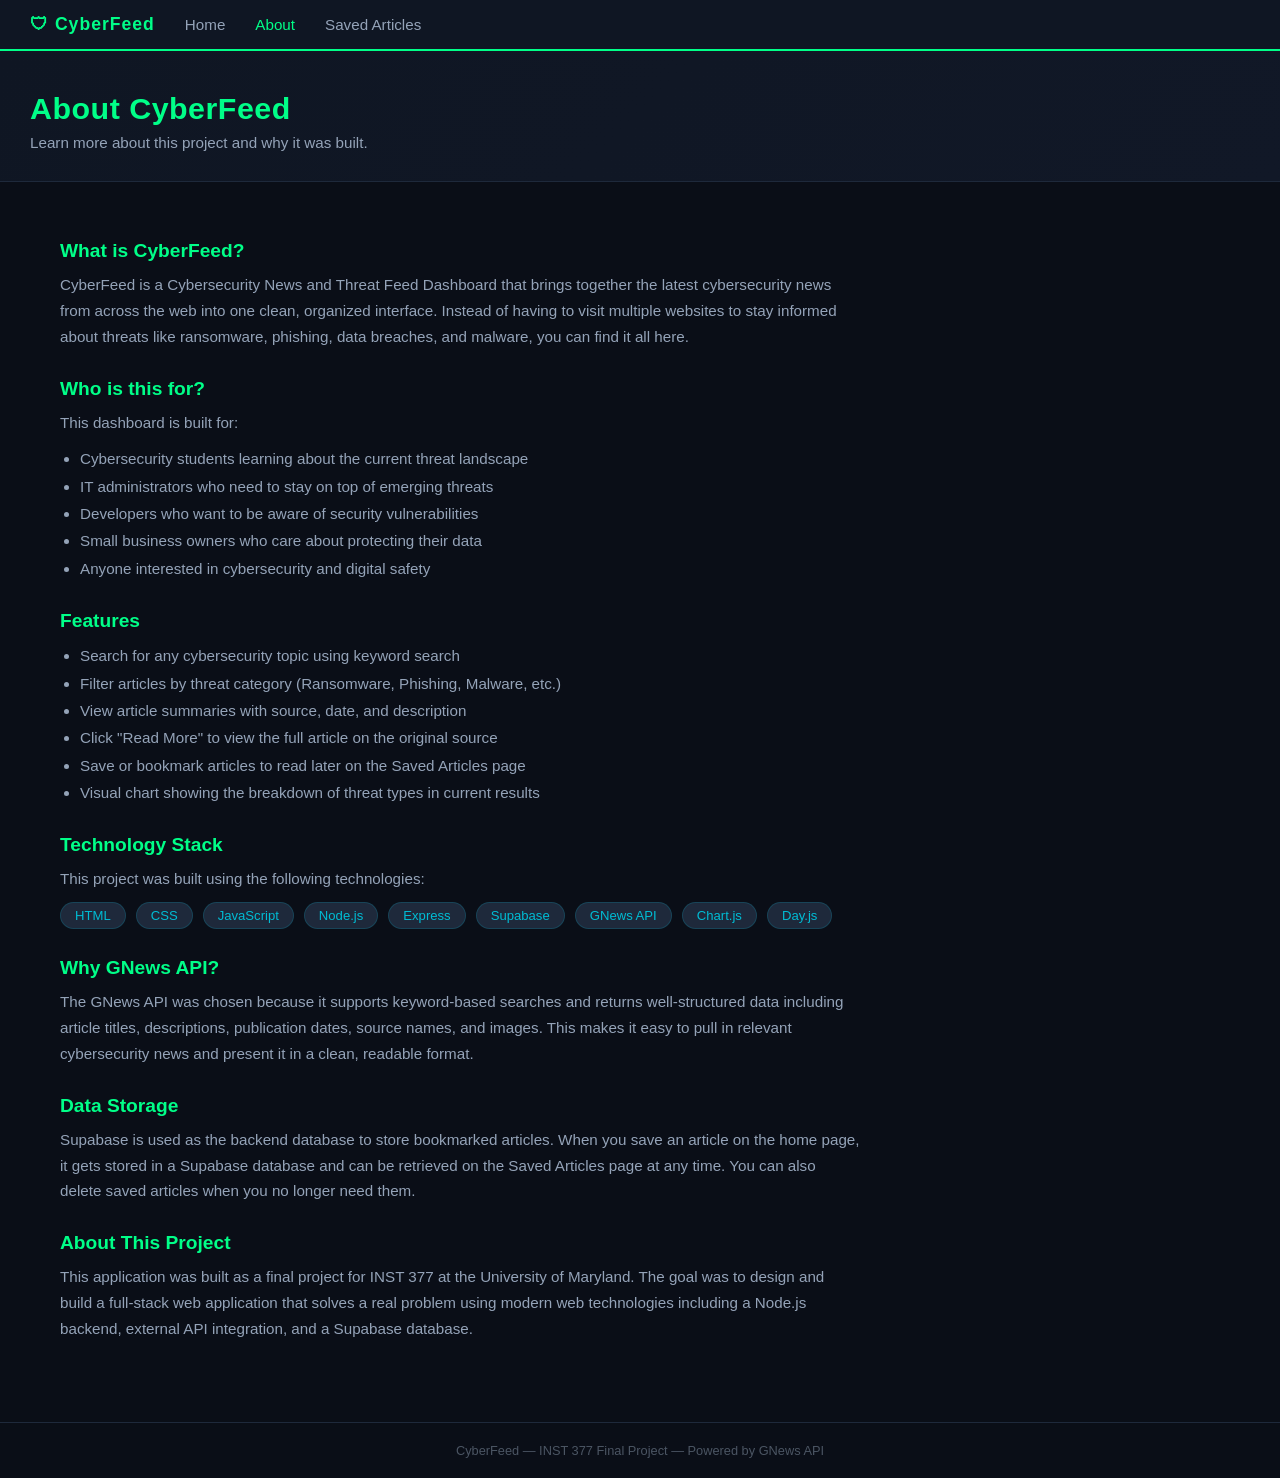
==== public/about.html @ 614b7469 "Build Cybersecurity News & Threat Feed Dashboard - Add home page with keyword search, category filte" ====
<!DOCTYPE html>
<html lang="en">
<head>
  <meta charset="UTF-8" />
  <meta name="viewport" content="width=device-width, initial-scale=1.0" />
  <title>About - CyberFeed</title>
  <link rel="stylesheet" href="style.css" />
</head>
<body>

  <nav>
    <a href="/" class="nav-logo">&#x1F6E1; CyberFeed</a>
    <a href="/">Home</a>
    <a href="/about" class="active">About</a>
    <a href="/saved">Saved Articles</a>
  </nav>

  <div class="page-header">
    <h1>About CyberFeed</h1>
    <p>Learn more about this project and why it was built.</p>
  </div>

  <div class="container">
    <div class="about-content">

      <h2>What is CyberFeed?</h2>
      <p>
        CyberFeed is a Cybersecurity News and Threat Feed Dashboard that brings together
        the latest cybersecurity news from across the web into one clean, organized interface.
        Instead of having to visit multiple websites to stay informed about threats like ransomware,
        phishing, data breaches, and malware, you can find it all here.
      </p>

      <h2>Who is this for?</h2>
      <p>This dashboard is built for:</p>
      <ul>
        <li>Cybersecurity students learning about the current threat landscape</li>
        <li>IT administrators who need to stay on top of emerging threats</li>
        <li>Developers who want to be aware of security vulnerabilities</li>
        <li>Small business owners who care about protecting their data</li>
        <li>Anyone interested in cybersecurity and digital safety</li>
      </ul>

      <h2>Features</h2>
      <ul>
        <li>Search for any cybersecurity topic using keyword search</li>
        <li>Filter articles by threat category (Ransomware, Phishing, Malware, etc.)</li>
        <li>View article summaries with source, date, and description</li>
        <li>Click "Read More" to view the full article on the original source</li>
        <li>Save or bookmark articles to read later on the Saved Articles page</li>
        <li>Visual chart showing the breakdown of threat types in current results</li>
      </ul>

      <h2>Technology Stack</h2>
      <p>This project was built using the following technologies:</p>
      <div class="tech-tags">
        <span class="tech-tag">HTML</span>
        <span class="tech-tag">CSS</span>
        <span class="tech-tag">JavaScript</span>
        <span class="tech-tag">Node.js</span>
        <span class="tech-tag">Express</span>
        <span class="tech-tag">Supabase</span>
        <span class="tech-tag">GNews API</span>
        <span class="tech-tag">Chart.js</span>
        <span class="tech-tag">Day.js</span>
      </div>

      <h2>Why GNews API?</h2>
      <p>
        The GNews API was chosen because it supports keyword-based searches and returns
        well-structured data including article titles, descriptions, publication dates, source names,
        and images. This makes it easy to pull in relevant cybersecurity news and present it
        in a clean, readable format.
      </p>

      <h2>Data Storage</h2>
      <p>
        Supabase is used as the backend database to store bookmarked articles. When you save
        an article on the home page, it gets stored in a Supabase database and can be retrieved
        on the Saved Articles page at any time. You can also delete saved articles when you
        no longer need them.
      </p>

      <h2>About This Project</h2>
      <p>
        This application was built as a final project for INST 377 at the University of Maryland.
        The goal was to design and build a full-stack web application that solves a real problem
        using modern web technologies including a Node.js backend, external API integration,
        and a Supabase database.
      </p>

    </div>
  </div>

  <footer>
    <p>CyberFeed &mdash; INST 377 Final Project &mdash; Powered by GNews API</p>
  </footer>

</body>
</html>
---- public/style.css ----
* {
  margin: 0;
  padding: 0;
  box-sizing: border-box;
}

body {
  background-color: #0a0e17;
  color: #e2e8f0;
  font-family: 'Segoe UI', Tahoma, Geneva, Verdana, sans-serif;
  min-height: 100vh;
}

nav {
  background-color: #0f1623;
  border-bottom: 2px solid #00ff88;
  padding: 14px 30px;
  display: flex;
  align-items: center;
  gap: 30px;
}

nav .nav-logo {
  font-size: 1.1rem;
  font-weight: 700;
  color: #00ff88;
  text-decoration: none;
  letter-spacing: 1px;
}

nav a {
  color: #94a3b8;
  text-decoration: none;
  font-size: 0.95rem;
  transition: color 0.2s;
}

nav a:hover,
nav a.active {
  color: #00ff88;
}

.page-header {
  background: linear-gradient(135deg, #0f1623 0%, #111827 100%);
  padding: 40px 30px 30px;
  border-bottom: 1px solid #1e293b;
}

.page-header h1 {
  font-size: 1.9rem;
  color: #00ff88;
  margin-bottom: 8px;
  letter-spacing: 0.5px;
}

.page-header p {
  color: #94a3b8;
  font-size: 0.95rem;
}

.container {
  max-width: 1200px;
  margin: 0 auto;
  padding: 30px 20px;
}

/* Search section */
.search-section {
  display: flex;
  gap: 10px;
  margin-bottom: 20px;
  flex-wrap: wrap;
}

.search-section input {
  flex: 1;
  min-width: 200px;
  padding: 10px 16px;
  background-color: #111827;
  border: 1px solid #1e293b;
  border-radius: 6px;
  color: #e2e8f0;
  font-size: 0.95rem;
  outline: none;
  transition: border-color 0.2s;
}

.search-section input:focus {
  border-color: #00ff88;
}

.search-section input::placeholder {
  color: #4b5563;
}

.btn {
  padding: 10px 20px;
  border: none;
  border-radius: 6px;
  cursor: pointer;
  font-size: 0.9rem;
  font-weight: 600;
  transition: background-color 0.2s, transform 0.1s;
}

.btn:active {
  transform: scale(0.98);
}

.btn-primary {
  background-color: #00ff88;
  color: #0a0e17;
}

.btn-primary:hover {
  background-color: #00e07a;
}

.btn-secondary {
  background-color: #1e293b;
  color: #e2e8f0;
}

.btn-secondary:hover {
  background-color: #273347;
}

.btn-danger {
  background-color: #ef4444;
  color: #fff;
  padding: 6px 14px;
  font-size: 0.82rem;
}

.btn-danger:hover {
  background-color: #dc2626;
}

.btn-save {
  background-color: #1e293b;
  color: #00ff88;
  border: 1px solid #00ff88;
  padding: 6px 14px;
  font-size: 0.82rem;
}

.btn-save:hover {
  background-color: #00ff8820;
}

/* Category filters */
.category-filters {
  display: flex;
  gap: 10px;
  flex-wrap: wrap;
  margin-bottom: 28px;
}

.filter-btn {
  padding: 7px 16px;
  border-radius: 20px;
  border: 1px solid #1e293b;
  background-color: #111827;
  color: #94a3b8;
  cursor: pointer;
  font-size: 0.85rem;
  transition: all 0.2s;
}

.filter-btn:hover,
.filter-btn.active {
  border-color: #00bcd4;
  color: #00bcd4;
  background-color: #00bcd410;
}

/* Articles grid */
.articles-grid {
  display: grid;
  grid-template-columns: repeat(auto-fill, minmax(320px, 1fr));
  gap: 20px;
  margin-bottom: 40px;
}

.article-card {
  background-color: #111827;
  border: 1px solid #1e293b;
  border-radius: 10px;
  overflow: hidden;
  display: flex;
  flex-direction: column;
  transition: border-color 0.2s, transform 0.2s;
}

.article-card:hover {
  border-color: #00ff8840;
  transform: translateY(-2px);
}

.article-card img {
  width: 100%;
  height: 160px;
  object-fit: cover;
}

.article-card .card-body {
  padding: 16px;
  flex: 1;
  display: flex;
  flex-direction: column;
  gap: 8px;
}

.article-card .card-source {
  font-size: 0.75rem;
  color: #00bcd4;
  text-transform: uppercase;
  letter-spacing: 0.5px;
}

.article-card .card-title {
  font-size: 0.95rem;
  font-weight: 600;
  color: #e2e8f0;
  line-height: 1.4;
}

.article-card .card-desc {
  font-size: 0.85rem;
  color: #94a3b8;
  line-height: 1.5;
  flex: 1;
}

.article-card .card-date {
  font-size: 0.78rem;
  color: #4b5563;
}

.article-card .card-actions {
  display: flex;
  gap: 8px;
  padding-top: 8px;
  border-top: 1px solid #1e293b;
  margin-top: 8px;
}

.card-actions a {
  text-decoration: none;
  color: #00ff88;
  font-size: 0.82rem;
  font-weight: 600;
}

.card-actions a:hover {
  text-decoration: underline;
}

/* Chart section */
.chart-section {
  background-color: #111827;
  border: 1px solid #1e293b;
  border-radius: 10px;
  padding: 20px;
  margin-bottom: 30px;
}

.chart-section h2 {
  font-size: 1rem;
  color: #94a3b8;
  margin-bottom: 16px;
}

.chart-wrapper {
  max-height: 250px;
}

/* Status messages */
.status-msg {
  text-align: center;
  color: #94a3b8;
  font-size: 0.9rem;
  padding: 40px 0;
}

.status-msg.error {
  color: #ef4444;
}

/* About page */
.about-content {
  max-width: 800px;
}

.about-content h2 {
  color: #00ff88;
  font-size: 1.2rem;
  margin-bottom: 10px;
  margin-top: 28px;
}

.about-content p {
  color: #94a3b8;
  line-height: 1.7;
  font-size: 0.95rem;
  margin-bottom: 10px;
}

.about-content ul {
  color: #94a3b8;
  padding-left: 20px;
  line-height: 1.8;
  font-size: 0.95rem;
}

.tech-tags {
  display: flex;
  gap: 10px;
  flex-wrap: wrap;
  margin-top: 10px;
}

.tech-tag {
  background-color: #1e293b;
  color: #00bcd4;
  padding: 5px 14px;
  border-radius: 20px;
  font-size: 0.82rem;
  border: 1px solid #00bcd430;
}

/* Saved articles list */
.saved-list {
  display: flex;
  flex-direction: column;
  gap: 14px;
}

.saved-card {
  background-color: #111827;
  border: 1px solid #1e293b;
  border-radius: 8px;
  padding: 16px;
  display: flex;
  gap: 14px;
  align-items: flex-start;
}

.saved-card .saved-info {
  flex: 1;
}

.saved-card .saved-source {
  font-size: 0.75rem;
  color: #00bcd4;
  text-transform: uppercase;
  margin-bottom: 4px;
}

.saved-card .saved-title {
  font-size: 0.95rem;
  font-weight: 600;
  color: #e2e8f0;
  margin-bottom: 6px;
}

.saved-card .saved-desc {
  font-size: 0.83rem;
  color: #94a3b8;
  line-height: 1.5;
}

.saved-card .saved-date {
  font-size: 0.75rem;
  color: #4b5563;
  margin-top: 6px;
}

.saved-card .saved-actions {
  display: flex;
  flex-direction: column;
  gap: 8px;
  align-items: flex-end;
  flex-shrink: 0;
}

.saved-card a {
  color: #00ff88;
  font-size: 0.82rem;
  text-decoration: none;
  font-weight: 600;
}

.saved-card a:hover {
  text-decoration: underline;
}

/* Saved filter */
.saved-controls {
  display: flex;
  gap: 10px;
  margin-bottom: 24px;
  flex-wrap: wrap;
}

.saved-controls input {
  flex: 1;
  min-width: 200px;
  padding: 9px 14px;
  background-color: #111827;
  border: 1px solid #1e293b;
  border-radius: 6px;
  color: #e2e8f0;
  font-size: 0.9rem;
  outline: none;
}

.saved-controls input:focus {
  border-color: #00ff88;
}

footer {
  text-align: center;
  padding: 20px;
  color: #4b5563;
  font-size: 0.8rem;
  border-top: 1px solid #1e293b;
  margin-top: 40px;
}

@media (max-width: 600px) {
  .articles-grid {
    grid-template-columns: 1fr;
  }

  nav {
    flex-wrap: wrap;
    gap: 14px;
  }

  .saved-card {
    flex-direction: column;
  }
}
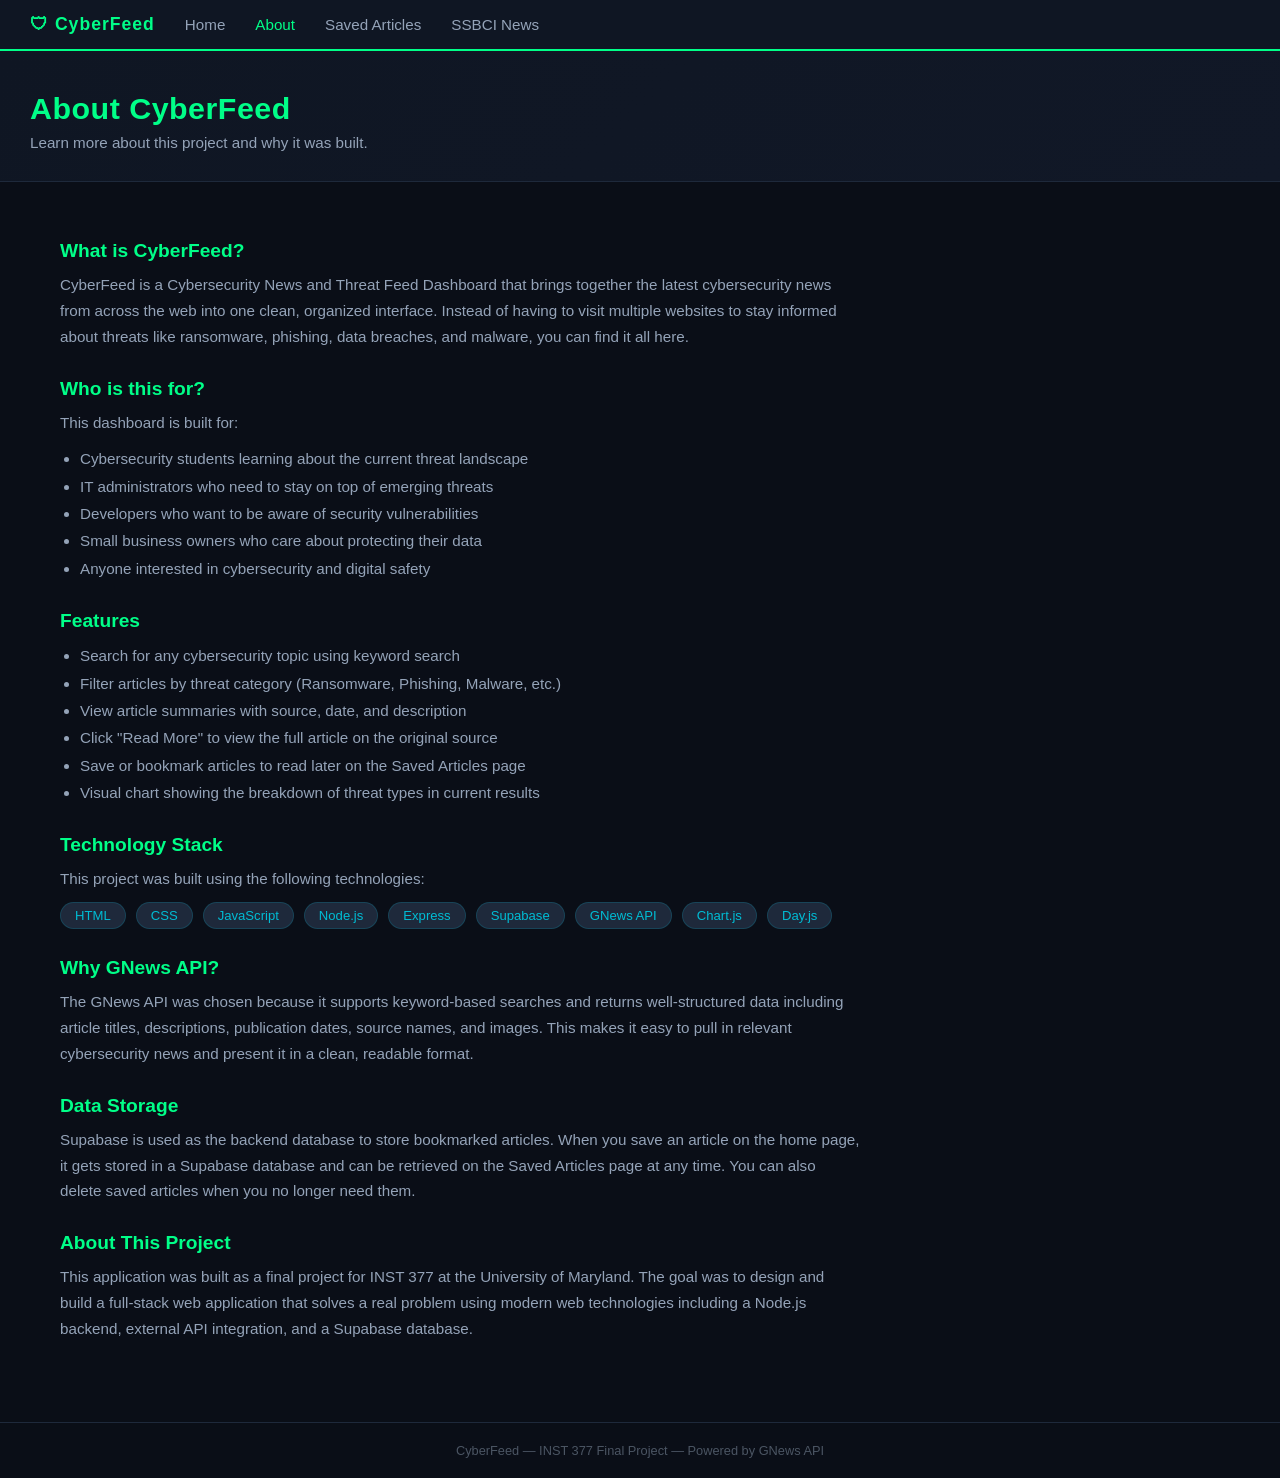
==== commit a67824ef: "Add SSBCI news API endpoint and dashboard page - Add GET /api/ssbci-news with topic, state, and q qu" ====
--- a/public/about.html
+++ b/public/about.html
@@ -13,6 +13,7 @@
     <a href="/">Home</a>
     <a href="/about" class="active">About</a>
     <a href="/saved">Saved Articles</a>
+    <a href="/ssbci">SSBCI News</a>
   </nav>
 
   <div class="page-header">
--- a/public/style.css
+++ b/public/style.css
@@ -442,3 +442,77 @@
     flex-direction: column;
   }
 }
+
+/* SSBCI page styles */
+.ssbci-header {
+  background: linear-gradient(135deg, #0f1a2e 0%, #0f1623 100%);
+  border-bottom-color: #2563eb;
+}
+
+.ssbci-title {
+  color: #60a5fa !important;
+}
+
+.ssbci-btn-primary {
+  background-color: #2563eb;
+  color: #fff;
+}
+
+.ssbci-btn-primary:hover {
+  background-color: #1d4ed8;
+}
+
+.ssbci-filter:hover,
+.ssbci-filter.active {
+  border-color: #2563eb;
+  color: #60a5fa;
+  background-color: #2563eb15;
+}
+
+.ssbci-source {
+  color: #60a5fa !important;
+}
+
+.ssbci-card:hover {
+  border-color: #2563eb40 !important;
+}
+
+.ssbci-save-btn {
+  color: #60a5fa !important;
+  border-color: #2563eb !important;
+}
+
+.ssbci-save-btn:hover {
+  background-color: #2563eb20 !important;
+}
+
+.ssbci-filters-row {
+  display: flex;
+  align-items: flex-start;
+  gap: 16px;
+  flex-wrap: wrap;
+  margin-bottom: 28px;
+}
+
+.ssbci-filters-row .category-filters {
+  flex: 1;
+  margin-bottom: 0;
+}
+
+.state-filter select {
+  padding: 7px 14px;
+  border-radius: 20px;
+  border: 1px solid #1e293b;
+  background-color: #111827;
+  color: #94a3b8;
+  cursor: pointer;
+  font-size: 0.85rem;
+  outline: none;
+  transition: border-color 0.2s;
+}
+
+.state-filter select:focus,
+.state-filter select:hover {
+  border-color: #2563eb;
+  color: #60a5fa;
+}
